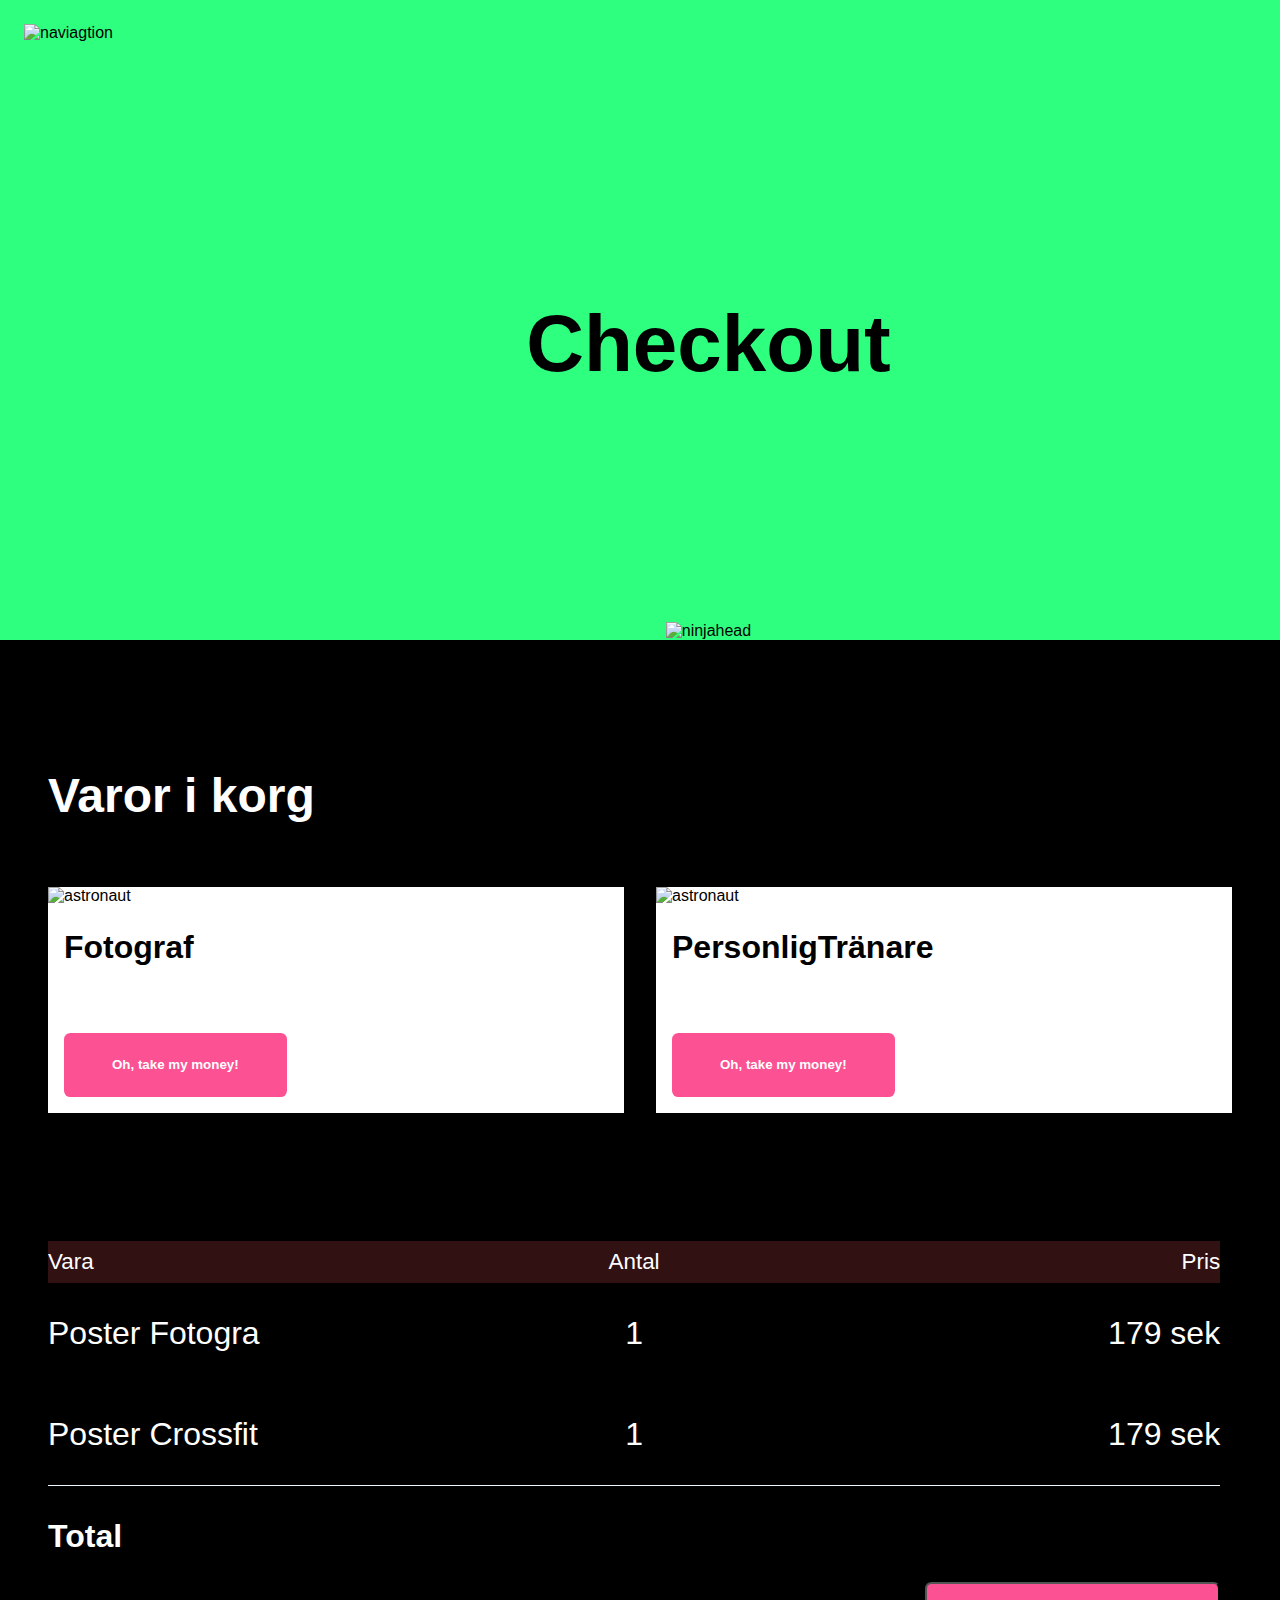
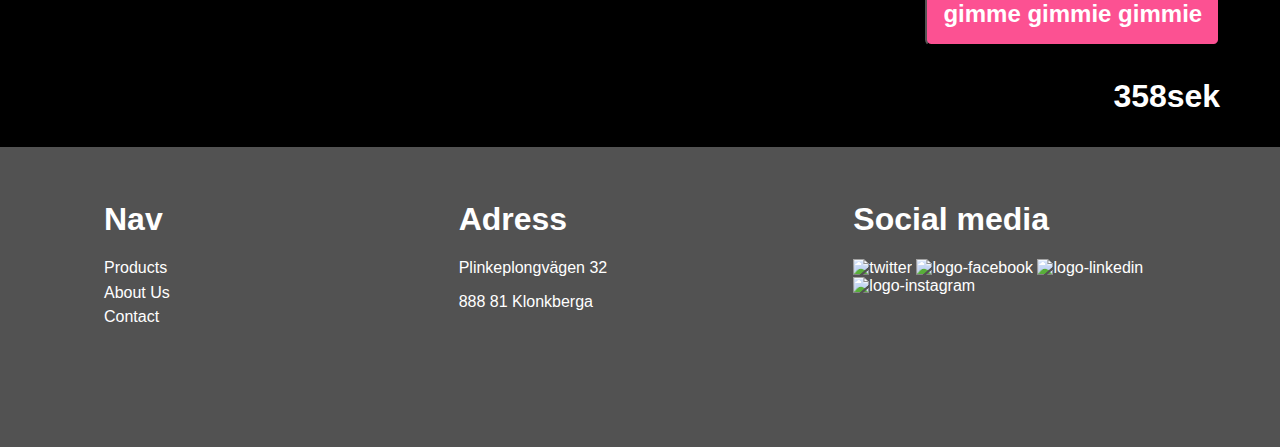
==== checkout.html @ b47aeb92 "finishing checkout" ====
<!DOCTYPE html>
<html lang="en">
  <head>
    <meta charset="UTF-8" />
    <meta name="viewport" content="width=device-width, initial-scale=1.0" />
    <link rel="stylesheet" href="index.css" />
    <title>Poster Shop Checkout</title>
  </head>
  <body>
    <header>
      <img id="navcon" src="assets/navicon.svg" alt="naviagtion" />
      <h1>Checkout</h1>
      <img id="ninja" src="assets/ninjahead.svg" alt="ninjahead" />
    </header>
    <main>
      <h1 id="vit">Varor i korg</h1>

      <section class="galleryLarge">
        <article class="cardLarge">
          <img src="assets/char-7.png" alt="astronaut" />
          <h1>Fotograf</h1>

          <button>Oh, take my money!</button>
        </article>
        <article class="cardLarge">
          <img src="assets/char-9.png" alt="astronaut" />
          <h1>PersonligTränare</h1>

          <button>Oh, take my money!</button>
        </article>
      </section>

      <section class="checkout">
        <p class="vara markerad">Vara</p>
        <p class="antal markerad">Antal</p>
        <div class="price markerad">Pris</div>
        <p class="vara">Poster Fotogra</p>
        <p class="antal">1</p>
        <p class="price">179 sek</p>
        <p class="vara">Poster Crossfit</p>
        <p class="antal">1</p>
        <p class="price">179 sek</p>
        <div class="line"></div>
        <div class="line"></div>
        <div class="line"></div>
        <p class="vara bold">Total</p>
        <p class="price bold">358sek</p>
        <button>gimme gimmie gimmie</button>
      </section>
    </main>

    <footer>
      <div class="footer_content">
        <div id="footer_nav">
          <ul>
            <h1>Nav</h1>
            <li><a href="x">Products</a></li>
            <li><a href="x">About Us</a></li>
            <li><a href="x">Contact</a></li>
          </ul>
        </div>
        <div id="footer_adress">
          <h1>Adress</h1>
          <p>Plinkeplongvägen 32</p>
          <p>888 81 Klonkberga</p>
        </div>
        <div id="footer_media">
          <h1>Social media</h1>
          <img src="assets/logo-twitter.svg" alt="twitter" />
          <img src="assets/logo-facebook.svg" alt="logo-facebook" />
          <img src="assets/logo-linkedin.svg" alt="logo-linkedin" />
          <img src="assets/logo-instagram.svg" alt="logo-instagram" />
        </div>
      </div>
    </footer>
  </body>
</html>
---- index.css ----
* {
  box-sizing: border-box;
}

body {
  box-sizing: border-box;
  font-family: Arial, Helvetica, sans-serif;

  background-color: black;
  margin: 0;
}

header {
  box-sizing: border-box;
  display: grid;
  grid-template-columns: auto auto auto;
  grid-template-rows: auto auto auto;

  background-color: rgb(47, 255, 127);
  height: 40rem;

  border: none;
}

#ninja {
  align-self: end;
  justify-self: center;
  grid-column: 2;
  grid-row: 3;
}

header h1 {
  justify-self: center;
  font-weight: 900;
  align-self: center;
  font-size: 5rem;
  grid-column: 2;
  grid-row: 2;
}

#navcon {
  grid-column: 1;
  margin: 1.5rem;
}

.card {
  width: 24rem;
  color: white;
}

.card p {
  font-size: 1.2rem;
}

.card img {
  width: 24rem;
}

.card h1 {
  font-size: 2.5rem;
  margin-top: 0.75rem;
}

.card button {
  display: flex;
  background-color: rgb(252, 81, 146);
  height: 2rem;
  padding: 1rem;
  border-radius: 0.4rem;
  border-style: none;
  color: white;
  font-weight: 600;
  align-items: center;
  margin-top: 2rem;
  margin-bottom: 2rem;
}

.cardLarge {
  width: 36rem;
  color: rgb(0, 0, 0);
  background-color: rgb(255, 255, 255);
  padding-bottom: 0.05em;
}

.cardLarge p {
  font-size: 1.2rem;
  margin-left: 1rem;
  margin-top: 0.3rem;
}

.cardLarge img {
  width: 36rem;
}

.cardLarge h1 {
  font-size: 2rem;
  margin-top: 0.75em;
  margin-bottom: 0.75em;
  margin-left: 1rem;
  font-weight: 700;
}

.cardLarge button {
  display: flex;
  background-color: rgb(252, 81, 146);
  height: 4em;
  padding: 2rem 3rem 2rem 3rem;
  border-radius: 0.4rem;
  border-style: none;
  color: white;
  font-weight: 600;
  align-items: center;
  margin-top: 5em;
  margin-left: 1rem;
  margin-bottom: 1rem;
}

footer {
  height: 300px;
  background-color: rgb(82, 82, 82);
}

main {
  display: grid;
  justify-content: center;
}

.gallery {
  display: grid;
  grid-template-columns: 33fr 33fr 33fr;
  grid-template-rows: 33fr 33fr 33fr;
  row-gap: 2rem;
  column-gap: 2rem;
  margin: 8rem auto 8rem auto;
  background-color: rgb(0, 0, 0);
}

.galleryLarge {
  display: grid;
  grid-template-columns: 50fr 50fr;
  column-gap: 2rem;
  margin-bottom: 8rem;
}

footer {
  display: grid;
  justify-content: center;
}

.footer_content {
  display: grid;
  grid-template-columns: 33fr 33fr 33fr;

  row-gap: 2rem;
  column-gap: 2rem;
  width: 72rem;
  color: white;
  margin-top: 2rem;
}

.footer_content ul {
  list-style: none;
}

.footer_content li {
  margin-bottom: 0.4rem;
}

.footer_content a {
  color: white;
  text-decoration-line: none;
}

.checkout {
  display: grid;
  color: white;
  grid-template-columns: 33% 33% 33%;
  grid-template-rows: auto auto auto 1px auto auto;
  font-size: 2rem;
}

.checkout button {
  background-color: rgb(252, 81, 146);
  color: white;
  font-weight: 600;
  height: 4rem;
  padding: 0.5rem 1rem 0.5rem 1rem;
  border-radius: 0.4rem;
  max-width: fit-content;

  text-align: center;
  grid-column: 3;
  grid-row: 5;
  justify-self: right;
  font-size: 1.5rem;
  margin-top: 6rem;
}

.vara {
  grid-column: 1;
  text-align: left;
}

.antal {
  grid-column: 2;
  text-align: center;
}

.price {
  grid-column: 3;

  text-align: right;
}

.markerad {
  background-color: rgb(49, 17, 17);
  font-size: 1.4rem;
  padding-top: 0.5rem;
  padding-bottom: 0.5rem;

  margin: 0;
}

.bold {
  font-weight: 900;
}
.line {
  background-color: aliceblue;
}

#vit {
  margin-top: 8rem;
  margin-bottom: 4rem;
  color: white;
  font-size: 3rem;
}
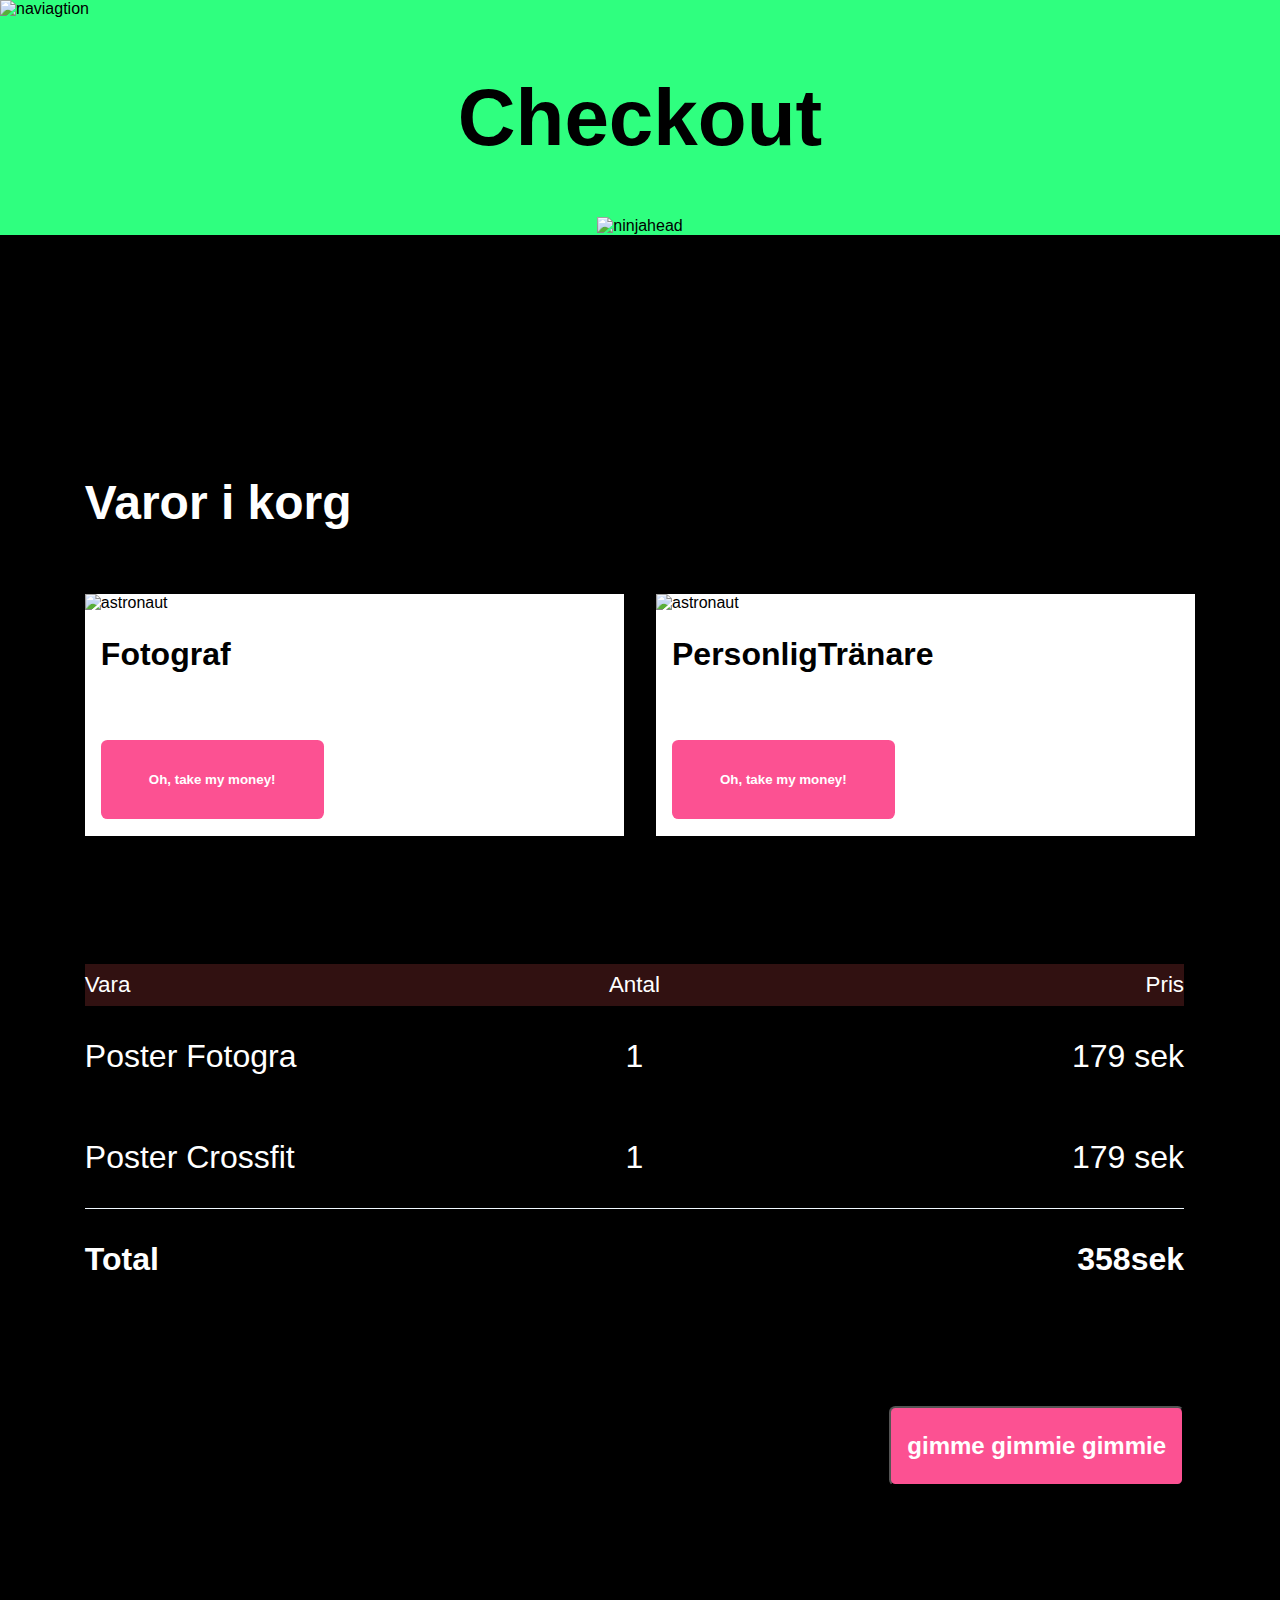
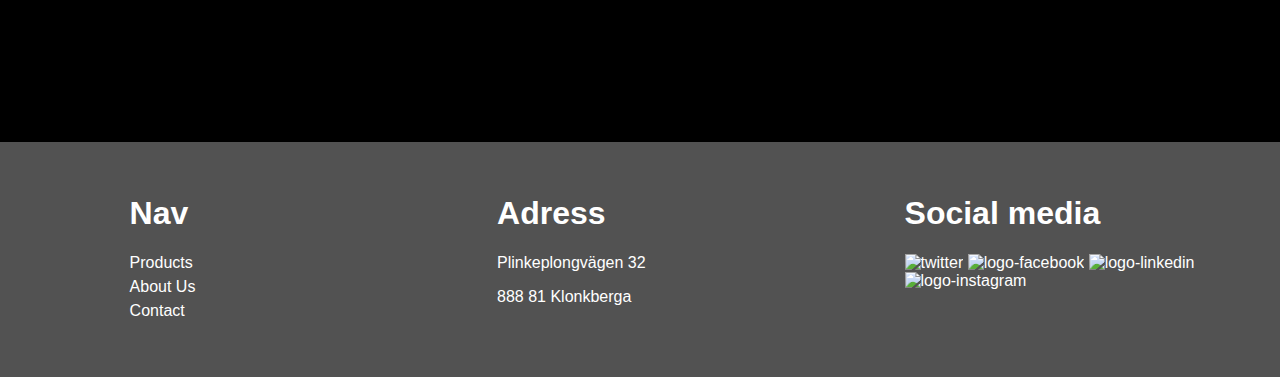
==== commit 71514325: "finalizing the postershop" ====
--- a/checkout.html
+++ b/checkout.html
@@ -7,15 +7,15 @@
     <title>Poster Shop Checkout</title>
   </head>
   <body>
-    <header>
-      <img id="navcon" src="assets/navicon.svg" alt="naviagtion" />
-      <h1>Checkout</h1>
-      <img id="ninja" src="assets/ninjahead.svg" alt="ninjahead" />
-    </header>
-    <main>
-      <h1 id="vit">Varor i korg</h1>
+    <main class="main_checkout">
+      <header>
+        <img id="navcon" src="assets/navicon.svg" alt="naviagtion" />
+        <h1>Checkout</h1>
+        <img id="ninja" src="assets/ninjahead.svg" alt="ninjahead" />
+      </header>
 
-      <section class="galleryLarge">
+      <section class="gallery_checkout">
+        <h1 id="varor">Varor i korg</h1>
         <article class="cardLarge">
           <img src="assets/char-7.png" alt="astronaut" />
           <h1>Fotograf</h1>
@@ -28,50 +28,49 @@
 
           <button>Oh, take my money!</button>
         </article>
+        <section class="checkout">
+          <p class="vara markerad">Vara</p>
+          <p class="antal markerad">Antal</p>
+          <div class="price markerad">Pris</div>
+          <p class="vara">Poster Fotogra</p>
+          <p class="antal">1</p>
+          <p class="price">179 sek</p>
+          <p class="vara">Poster Crossfit</p>
+          <p class="antal">1</p>
+          <p class="price">179 sek</p>
+          <div class="line"></div>
+          <div class="line"></div>
+          <div class="line"></div>
+          <p class="vara bold">Total</p>
+          <p class="price bold">358sek</p>
+          <button>gimme gimmie gimmie</button>
+        </section>
       </section>
 
-      <section class="checkout">
-        <p class="vara markerad">Vara</p>
-        <p class="antal markerad">Antal</p>
-        <div class="price markerad">Pris</div>
-        <p class="vara">Poster Fotogra</p>
-        <p class="antal">1</p>
-        <p class="price">179 sek</p>
-        <p class="vara">Poster Crossfit</p>
-        <p class="antal">1</p>
-        <p class="price">179 sek</p>
-        <div class="line"></div>
-        <div class="line"></div>
-        <div class="line"></div>
-        <p class="vara bold">Total</p>
-        <p class="price bold">358sek</p>
-        <button>gimme gimmie gimmie</button>
-      </section>
+      <footer>
+        <div class="footer_content">
+          <div id="footer_nav">
+            <ul>
+              <h1>Nav</h1>
+              <li><a href="x">Products</a></li>
+              <li><a href="x">About Us</a></li>
+              <li><a href="x">Contact</a></li>
+            </ul>
+          </div>
+          <div id="footer_adress">
+            <h1>Adress</h1>
+            <p>Plinkeplongvägen 32</p>
+            <p>888 81 Klonkberga</p>
+          </div>
+          <div id="footer_media">
+            <h1>Social media</h1>
+            <img src="assets/logo-twitter.svg" alt="twitter" />
+            <img src="assets/logo-facebook.svg" alt="logo-facebook" />
+            <img src="assets/logo-linkedin.svg" alt="logo-linkedin" />
+            <img src="assets/logo-instagram.svg" alt="logo-instagram" />
+          </div>
+        </div>
+      </footer>
     </main>
-
-    <footer>
-      <div class="footer_content">
-        <div id="footer_nav">
-          <ul>
-            <h1>Nav</h1>
-            <li><a href="x">Products</a></li>
-            <li><a href="x">About Us</a></li>
-            <li><a href="x">Contact</a></li>
-          </ul>
-        </div>
-        <div id="footer_adress">
-          <h1>Adress</h1>
-          <p>Plinkeplongvägen 32</p>
-          <p>888 81 Klonkberga</p>
-        </div>
-        <div id="footer_media">
-          <h1>Social media</h1>
-          <img src="assets/logo-twitter.svg" alt="twitter" />
-          <img src="assets/logo-facebook.svg" alt="logo-facebook" />
-          <img src="assets/logo-linkedin.svg" alt="logo-linkedin" />
-          <img src="assets/logo-instagram.svg" alt="logo-instagram" />
-        </div>
-      </div>
-    </footer>
   </body>
 </html>
--- a/index.css
+++ b/index.css
@@ -3,30 +3,38 @@
 }
 
 body {
-  box-sizing: border-box;
   font-family: Arial, Helvetica, sans-serif;
 
   background-color: black;
   margin: 0;
 }
 
+.main_store {
+  display: grid;
+
+  grid-template-columns: 10fr 20fr 20fr 20fr 10fr;
+  grid-template-rows: 10fr 80fr 10fr;
+  grid-template-areas:
+    "header header header header header"
+    ". gallery gallery gallery ."
+    "footer footer footer footer footer";
+
+  margin: 0;
+  row-gap: 8rem;
+  justify-content: center;
+}
+
+/*
+Header
+*/
 header {
-  box-sizing: border-box;
-  display: grid;
-  grid-template-columns: auto auto auto;
+  display: grid;
+  grid-template-columns: 33fr 33fr 33fr;
   grid-template-rows: auto auto auto;
 
   background-color: rgb(47, 255, 127);
-  height: 40rem;
-
-  border: none;
-}
-
-#ninja {
-  align-self: end;
-  justify-self: center;
-  grid-column: 2;
-  grid-row: 3;
+
+  grid-area: header;
 }
 
 header h1 {
@@ -38,48 +46,212 @@
   grid-row: 2;
 }
 
+#ninja {
+  align-self: end;
+  justify-self: center;
+  grid-column: 2;
+  grid-row: 3;
+}
+
 #navcon {
   grid-column: 1;
-  margin: 1.5rem;
-}
+  margin: 1.5;
+}
+
+/*
+Gallery Grid
+*/
+
+.gallery {
+  display: grid;
+  grid-template-columns: 16.5% 16.5% 16.5% 16.5% 16.5% 16.5%;
+  grid-template-rows: auto auto auto auto;
+  row-gap: 4rem;
+  column-gap: 2rem;
+  margin: 0;
+  background-color: rgb(0, 0, 0);
+  grid-area: gallery;
+  justify-content: center;
+}
+
+/*
+Card
+*/
 
 .card {
-  width: 24rem;
-  color: white;
+  color: white;
+  grid-column-start: span 2;
+  max-width: 100%;
+}
+
+.card img {
+  max-width: 100%;
+  object-fit: cover;
 }
 
 .card p {
   font-size: 1.2rem;
 }
 
-.card img {
-  width: 24rem;
-}
-
 .card h1 {
-  font-size: 2.5rem;
-  margin-top: 0.75rem;
+  font-size: 2.5em;
 }
 
 .card button {
-  display: flex;
   background-color: rgb(252, 81, 146);
-  height: 2rem;
+  width: 40fr;
+  height: 3rem;
   padding: 1rem;
   border-radius: 0.4rem;
   border-style: none;
   color: white;
   font-weight: 600;
-  align-items: center;
+
   margin-top: 2rem;
-  margin-bottom: 2rem;
+  margin-bottom: 6rem;
+  text-align: center;
+}
+
+/*
+Footer
+*/
+
+footer {
+  height: 300fr;
+  background-color: rgb(82, 82, 82);
+  grid-area: footer;
+}
+
+.footer_content {
+  display: grid;
+  grid-template-columns: 33fr 33fr 33fr;
+
+  row-gap: 2rem;
+  column-gap: 2rem;
+  width: 80fr;
+  color: white;
+  margin-top: 2rem;
+  margin-left: 7%;
+}
+
+.footer_content ul {
+  list-style: none;
+}
+
+.footer_content li {
+  margin-bottom: 0.4rem;
+}
+
+.footer_content a {
+  color: white;
+  text-decoration-line: none;
+}
+
+/*
+
+Checkout_page
+
+
+*/
+
+.main_checkout {
+  display: grid;
+  grid-template-columns: 10fr 20fr 20fr 20fr 10fr;
+  grid-template-rows: 10fr auto 10fr;
+  grid-template-areas:
+    "header header header header header"
+    ". gallery_checkout gallery_checkout gallery_checkout ."
+    "footer footer footer footer footer";
+
+  margin: 0;
+  row-gap: 8rem;
+  justify-content: center;
+}
+
+.gallery_checkout {
+  display: grid;
+  grid-template-columns: 16.5% 16.5% 16.5% 16.5% 16.5% 16.5%;
+  grid-template-rows: auto auto auto;
+  column-gap: 2rem;
+  margin-bottom: 8rem;
+  grid-area: gallery_checkout;
+  justify-content: center;
+}
+
+.checkout {
+  display: grid;
+  color: white;
+  grid-template-columns: 33% 33% 33%;
+  grid-template-rows: auto auto auto 1px auto auto;
+  font-size: 2rem;
+  grid-column-start: span 6;
+  margin-top: 8rem;
+}
+
+.checkout button {
+  background-color: rgb(252, 81, 146);
+  color: white;
+  font-weight: 600;
+  height: auto;
+  padding: 1.5rem 1rem 1.5rem 1rem;
+  border-radius: 0.4rem;
+  max-width: fit-content;
+
+  text-align: center;
+  grid-column: 3;
+  grid-row: 6;
+  justify-self: right;
+  font-size: 1.5rem;
+  margin-top: 6rem;
+}
+
+.vara {
+  grid-column: 1;
+  text-align: left;
+}
+
+.antal {
+  grid-column: 2;
+  text-align: center;
+}
+
+.price {
+  grid-column: 3;
+
+  text-align: right;
+}
+
+.markerad {
+  background-color: rgb(49, 17, 17);
+  font-size: 1.4rem;
+  padding-top: 0.5rem;
+  padding-bottom: 0.5rem;
+
+  margin: 0;
+}
+
+.bold {
+  font-weight: 900;
+}
+.line {
+  background-color: aliceblue;
+}
+
+#varor {
+  margin-top: 7rem;
+  margin-bottom: 4rem;
+  color: rgb(255, 255, 255);
+  font-size: 3rem;
+  grid-column-start: span 6;
 }
 
 .cardLarge {
-  width: 36rem;
   color: rgb(0, 0, 0);
   background-color: rgb(255, 255, 255);
   padding-bottom: 0.05em;
+  grid-column-start: span 3;
+  max-width: 100%;
+  object-fit: cover;
 }
 
 .cardLarge p {
@@ -89,7 +261,8 @@
 }
 
 .cardLarge img {
-  width: 36rem;
+  width: 100%;
+  object-fit: cover;
 }
 
 .cardLarge h1 {
@@ -103,7 +276,7 @@
 .cardLarge button {
   display: flex;
   background-color: rgb(252, 81, 146);
-  height: 4em;
+  height: 4ema;
   padding: 2rem 3rem 2rem 3rem;
   border-radius: 0.4rem;
   border-style: none;
@@ -115,122 +288,124 @@
   margin-bottom: 1rem;
 }
 
-footer {
-  height: 300px;
-  background-color: rgb(82, 82, 82);
-}
-
-main {
-  display: grid;
-  justify-content: center;
-}
-
-.gallery {
-  display: grid;
-  grid-template-columns: 33fr 33fr 33fr;
-  grid-template-rows: 33fr 33fr 33fr;
-  row-gap: 2rem;
-  column-gap: 2rem;
-  margin: 8rem auto 8rem auto;
-  background-color: rgb(0, 0, 0);
-}
-
-.galleryLarge {
-  display: grid;
-  grid-template-columns: 50fr 50fr;
-  column-gap: 2rem;
-  margin-bottom: 8rem;
-}
-
-footer {
-  display: grid;
-  justify-content: center;
-}
-
-.footer_content {
-  display: grid;
-  grid-template-columns: 33fr 33fr 33fr;
-
-  row-gap: 2rem;
-  column-gap: 2rem;
-  width: 72rem;
-  color: white;
-  margin-top: 2rem;
-}
-
-.footer_content ul {
-  list-style: none;
-}
-
-.footer_content li {
-  margin-bottom: 0.4rem;
-}
-
-.footer_content a {
-  color: white;
-  text-decoration-line: none;
-}
-
-.checkout {
-  display: grid;
-  color: white;
-  grid-template-columns: 33% 33% 33%;
-  grid-template-rows: auto auto auto 1px auto auto;
-  font-size: 2rem;
-}
-
-.checkout button {
-  background-color: rgb(252, 81, 146);
-  color: white;
-  font-weight: 600;
-  height: 4rem;
-  padding: 0.5rem 1rem 0.5rem 1rem;
-  border-radius: 0.4rem;
-  max-width: fit-content;
-
-  text-align: center;
-  grid-column: 3;
-  grid-row: 5;
-  justify-self: right;
-  font-size: 1.5rem;
-  margin-top: 6rem;
-}
-
-.vara {
-  grid-column: 1;
-  text-align: left;
-}
-
-.antal {
-  grid-column: 2;
-  text-align: center;
-}
-
-.price {
-  grid-column: 3;
-
-  text-align: right;
-}
-
-.markerad {
-  background-color: rgb(49, 17, 17);
-  font-size: 1.4rem;
-  padding-top: 0.5rem;
-  padding-bottom: 0.5rem;
-
-  margin: 0;
-}
-
-.bold {
-  font-weight: 900;
-}
-.line {
-  background-color: aliceblue;
-}
-
-#vit {
-  margin-top: 8rem;
-  margin-bottom: 4rem;
-  color: white;
-  font-size: 3rem;
-}
+/*
+Media queries
+*/
+
+@media only screen and (max-width: 768px) {
+  .main_store {
+    display: grid;
+    justify-content: center;
+    grid-template-columns: 10fr 80fr 10fr;
+    grid-template-rows: auto auto auto;
+    grid-template-areas:
+      "header header header"
+      ". gallery ."
+      "footer footer footer";
+
+    gap: 2fr;
+    justify-items: stretch;
+  }
+
+  header {
+    box-sizing: border-box;
+    display: grid;
+    grid-template-columns: 33fr 33fr 33fr;
+    grid-template-rows: auto auto auto;
+
+    background-color: rgb(47, 255, 127);
+
+    border: none;
+    grid-area: header;
+  }
+
+  .gallery {
+    display: grid;
+    grid-template-columns: 100%;
+    grid-template-rows: auto auto auto auto;
+    row-gap: 2rem;
+    column-gap: 0;
+
+    margin: 0rem;
+    background-color: rgb(0, 0, 0);
+    grid-area: gallery;
+
+    align-items: stretch;
+  }
+
+  .footer {
+    display: grid;
+
+    grid-area: footer;
+    background-color: grey;
+    grid-template-columns: 100fr;
+    border: none;
+    margin: 0;
+  }
+
+  .footer_content {
+    display: grid;
+    grid-template-columns: 20fr 80fr 20fr;
+
+    grid-template-rows: 33fr 33fr 33fr;
+
+    column-gap: 2rem;
+
+    color: white;
+    margin-top: 2rem;
+  }
+
+  #footer_adress {
+    grid-column: 2;
+    grid-row: 2;
+  }
+
+  #footer_media {
+    grid-column: 2;
+    grid-row: 3;
+  }
+
+  #footer_nav {
+    grid-column: 2;
+    grid-row: 1;
+  }
+
+  /*
+Checkout media queries
+*/
+
+  .main_checkout {
+    display: grid;
+    justify-content: center;
+    grid-template-columns: 10% auto 10%;
+    grid-template-rows: auto auto auto;
+
+    grid-template-areas:
+      " header header header "
+      ". gallery_checkout ."
+      " footer footer footer ";
+
+    margin: 0;
+    row-gap: 8rem;
+    justify-items: center;
+  }
+
+  .gallery_checkout {
+    display: flex;
+    flex-direction: column;
+
+    margin: 0rem;
+    background-color: rgb(0, 0, 0);
+    grid-area: gallery_checkout;
+    gap: 2rem;
+  }
+
+  .cardLarge {
+    color: rgb(0, 0, 0);
+    background-color: rgb(255, 255, 255);
+    padding-bottom: 0.05em;
+
+    max-width: 100%;
+    object-fit: cover;
+  }
+}
